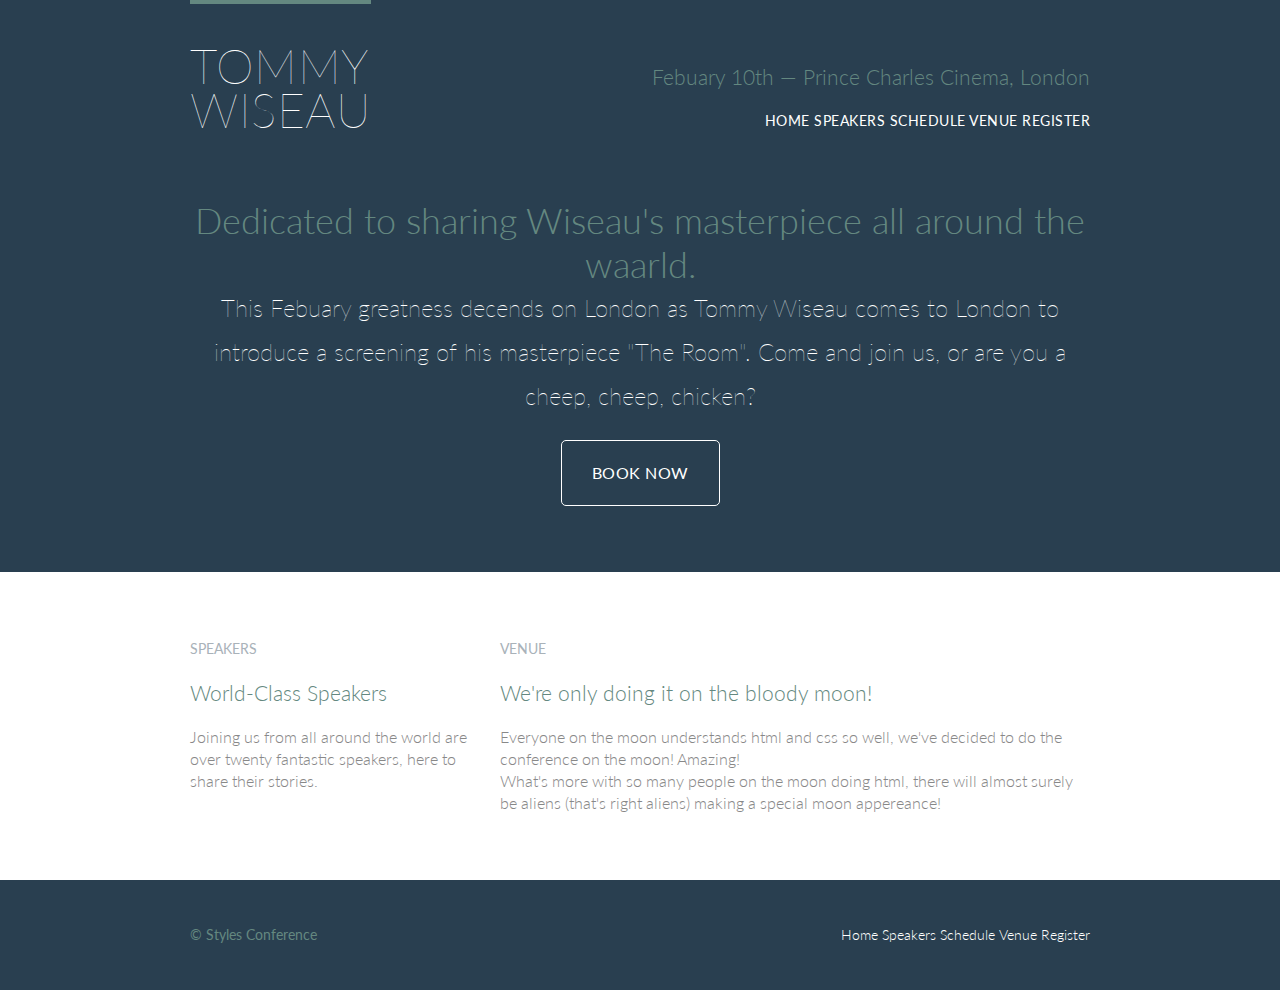
==== styles-conference/index.html @ 99e755d6 "Automatic push" ====
<!DOCTYPE html>
<html lang="en">
  <head>
    <link rel="stylesheet" href="assets/stylesheets/main.css">
    <link href="https://fonts.googleapis.com/css?family=Lato:100,100i,300,300i,400,400i" rel="stylesheet">
    <meta charset="utf-8" />
    <title></title>
  </head>
  <body>
    <header class=" primary-header container group">
      <h1 class="logo">
        <a href="index.html">Tommy <br> Wiseau</a>
      </h1>
      <h3 class="tagline">Febuary 10th &mdash; Prince Charles Cinema, London</h3>
      <nav class="nav primary-nav">
        <a href="index.html">Home</a>
        <a href="speakers.html">Speakers</a>
        <a href="schedule.html">Schedule</a>
        <a href="venue.html">Venue</a>
        <a href="register.html">Register</a>
      </nav>
    </header>
    <section class="hero container">
      <h2>Dedicated to sharing Wiseau's masterpiece all around the waarld.</h2>
      <p>This Febuary greatness decends on London as Tommy Wiseau comes to London
      to introduce a screening of his masterpiece "The Room". Come and join us, or are you
    a cheep, cheep, chicken?</p>
      <a href="https://princecharlescinema.com/PrinceCharlesCinema.dll/Home" class="btn btn-alt">Book Now</a>
    </section>
    <section class="row"> <!-- Options are row or row-alt -->
      <div class="grid">
        <!-- Speakers -->
        <section class="teaser col-1-3">
          <a href="speakers.html">
            <h5>Speakers</h5>
          </a>
            <h3>World-Class Speakers</h3>
            <p>Joining us from all around the world are over twenty fantastic speakers, here to share their stories.</p>
          </section><!--
            Venue
          --><section class="teaser col-2-3">
          <a href="venue.html">
            <h5>Venue</h5>
          </a>
            <h3>We're only doing it on the bloody moon!</h3>
            <p>Everyone on the moon understands html and css so well, we've decided to do the conference on the moon! Amazing! <br>
            What's more with so many people on the moon doing html, there will almost surely be aliens (that's right aliens) making a special moon appereance!</p>
          </section>
        </div>
      </section>
    <footer class="container primary-footer group">
      <small>&copy; Styles Conference</small>
      <nav class="nav">
        <a href="index.html">Home</a>
        <a href="speakers.html">Speakers</a>
        <a href="schedule.html">Schedule</a>
        <a href="venue.html">Venue</a>
        <a href="register.html">Register</a>
      </nav>
    </footer>
  </body>
</html>
---- styles-conference/assets/stylesheets/main.css ----
/* http://meyerweb.com/eric/tools/css/reset/ 2. v2.0 | 20110126
  License: none (public domain)
*/

html, body, div, span, applet, object, iframe,
h1, h2, h3, h4, h5, h6, p, blockquote, pre,
a, abbr, acronym, address, big, cite, code,
del, dfn, em, img, ins, kbd, q, s, samp,
small, strike, strong, sub, sup, tt, var,
b, u, i, center,
dl, dt, dd, ol, ul, li,
fieldset, form, label, legend,
table, caption, tbody, tfoot, thead, tr, th, td,
article, aside, canvas, details, embed,
figure, figcaption, footer, header, hgroup,
menu, nav, output, ruby, section, summary,
time, mark, audio, video {
  margin: 0;
  padding: 0;
  border: 0;
  font-size: 100%;
  font: inherit;
  vertical-align: baseline;
}
/* HTML5 display-role reset for older browsers */
article, aside, details, figcaption, figure,
footer, header, hgroup, menu, nav, section {
  display: block;
}
body {
  line-height: 1;
}
ol, ul {
  list-style: none;
}
blockquote, q {
  quotes: none;
}
blockquote:before, blockquote:after,
q:before, q:after {
  content: '';
  content: none;
}
table {
  border-collapse: collapse;
  border-spacing: 0;
}

/*
  ====
  Grid
  ====
*/

*,
*:before,
*:after {
  -webkit-box-sizing: border-box;
  -moz-box-sizing:    border-box;
  box-sizing:        border-box;
}

.container {
  margin: 0 auto;
  padding-left: 30px;
  padding-right: 30px;
  width: 960px;
}

/*
  ===========
  Typography
  ===========
*/

h1,h3,h4,h5, p {
  margin-bottom: 22px;
}

/*
  =======
  Buttons
  =======
*/

.btn {
  border-radius: 5px;
  color: #fff;
  cursor: pointer;
  display: inline-block;
  margin: 0;
  font-weight: 400;
  letter-spacing: .5px;
  text-transform: uppercase;
}

.btn-alt {
  border: 1px solid #fff;
  padding: 10px 30px;
}

.btn-alt:hover {
  background: #fff;
  color: #648880;
}

/*
  ====
  Home
  ====
*/

.hero {
  color: #fff;
  line-height: 44px;
  padding: 22px 80px 66px 80px;
  text-align: center;
}
.hero h2 {
  font-size: 36px;
}
.hero p {
  font-size: 24px;
  font-weight: 100;
}

/*
  ========
  Clearfix
  ========
*/
.group:before,
.group:after {
  content: "";
  display: table;
}
.group:after {
  clear: both;
}
.group {
  clear: both;
  *zoom: 1;
}

/*
  ==============
  Primary header
  ==============
*/

.logo {
  border-top: 4px solid #648880;
  padding: 40px 0 22px 0;
  float: left;
}

/*
  ==============
  Primary footer
  ==============
*/

.primary-footer small {
  float: left;
}

.primary-footer {
  padding-bottom: 44px;
  padding-top: 44px;
}

/* REUSEABLE CLASSES */

.col-1-3 {
  width: 33.33%;
}
.col-2-3 {
  width: 66.66%;
}
.col-1-3,
.col-2-3 {
  display: inline-block;
  vertical-align: top;
}

.grid,
.col-1-3,
.col-2-3 {
  padding-left: 15px;
  padding-right: 15px;
}

.container,
.grid {
  margin: 0 auto;
  width: 960px;
}

.container {
  padding-left: 30px;
  padding-right: 30px;
}

body {
  background: #293f50;
  color: #888;
  font: 300 16px/22px "Lato", "Open Sans", "Helvetica Neue", Helvetica, Arial, snas-serif;
}

h1, h2, h3, h4 {
  color: #648880;
}

h1 {
  font-size: 36px;
  line-height: 44px;
}
h2 {
  font-size: 24px;
  line-height: 44px;
}
h3 {
  font-size: 21px;
}
h4 {
  font-size: 18px;
}
h5 {
  color: #a9b2b9;
  font-size: 14px;
  font-weight: 400;
}

strong {
  font-weight: 400;
}

cite, em {
  font-style: italic;
}

/*
  =====
  Links
  =====
*/

a:hover {
  color: #a9b2b9;
}
a {
  color: #648880;
}

/* LOGO */

.logo {
  border-top: 4px solid #648880;
  float: left;
  font-size: 48px;
  font-weight: 100;
  letter-spacing: .5px;
  line-height: 44px;
  padding: 40px 0 22px 0;
  text-transform: uppercase;
}

.tagline {
  margin: 66px 0 22px 0;
  text-align: right;
}

.primary-nav {
  font-size: 14px;
  font-weight: 400;
  letter-spacing: .5px;
  text-transform: uppercase;
}

.primary-footer {
  color: #648880;
  font-size: 14px;
  padding-bottom: 44px;
  padding-top: 44px;
}

.primary-footer small {
  float: left;
  font-weight: 400;
}

.teaser a:hover h3 {
  color: #a9b2b9;
}

a {
  color: #648880;
  text-decoration: none;
}
a:hover {
  color: #a9b2b9;
}
/*LINK STYLING*/
p a {
  border-bottom: 1px solid #dfe2e5
}
h5 {
  color: #a9b2b9;
  font-size: 14px;
  font-weight: 400;
  text-transform: uppercase;
}

/* NAVIGATION */

.nav {
  text-align: right;
}

/*Header and footer colours*/
.primary-header a,
.primary-footer a {
  color: #fff
}
.primary-header a:hover,
.primary-footer a:hover {
  color: #648880;
}

/* ROWS */

.row {
  background: #fff;
  min-width: 960px;
  padding: 66px 0 44px 0;
}
.row,
.row-alt {
  min-width: 960px;
}
.row {
  background: #fff;
  padding: 66px 0 44px 0;
}
.row-alt {
  background: #cbe2c1;
  background: -webkit-linear-gradient(to right, #a1d3b0, #f6f1d3);
  background: -moz-linear-gradient(to right, #a1d3b0, #f6f1d3);
  background: linear-gradient(to right, #a1d3b0, #f6f1d3);
  padding: 44px 0 22px 0;
}

/* LEADS */

.lead {
  text-align: center;
}

.lead p {
  font-size: 21px;
  line-height: 33px;
}
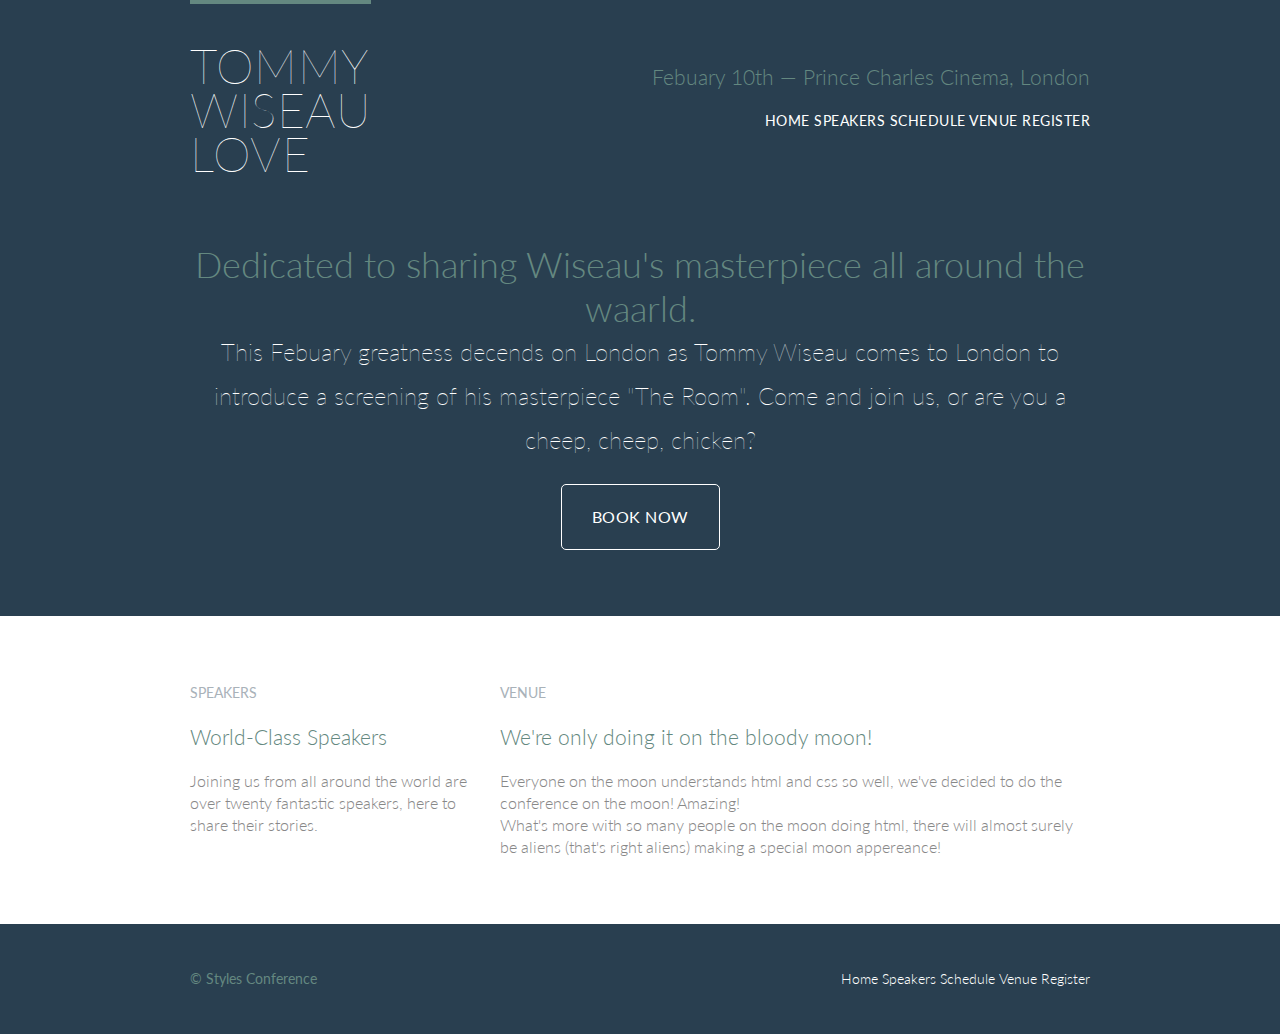
==== commit 45a30916: "Automatic push" ====
--- a/styles-conference/index.html
+++ b/styles-conference/index.html
@@ -9,7 +9,7 @@
   <body>
     <header class=" primary-header container group">
       <h1 class="logo">
-        <a href="index.html">Tommy <br> Wiseau</a>
+        <a href="http://pixel.nymag.com/imgs/daily/vulture/2015/11/17/17-tommy-wiseau-the-room.w1200.h630.jpg">Tommy <br> Wiseau <br> Love </a>
       </h1>
       <h3 class="tagline">Febuary 10th &mdash; Prince Charles Cinema, London</h3>
       <nav class="nav primary-nav">
@@ -29,7 +29,7 @@
     </section>
     <section class="row"> <!-- Options are row or row-alt -->
       <div class="grid">
-        <!-- Speakers -->
+        <!-- You are tearing me apart -->
         <section class="teaser col-1-3">
           <a href="speakers.html">
             <h5>Speakers</h5>
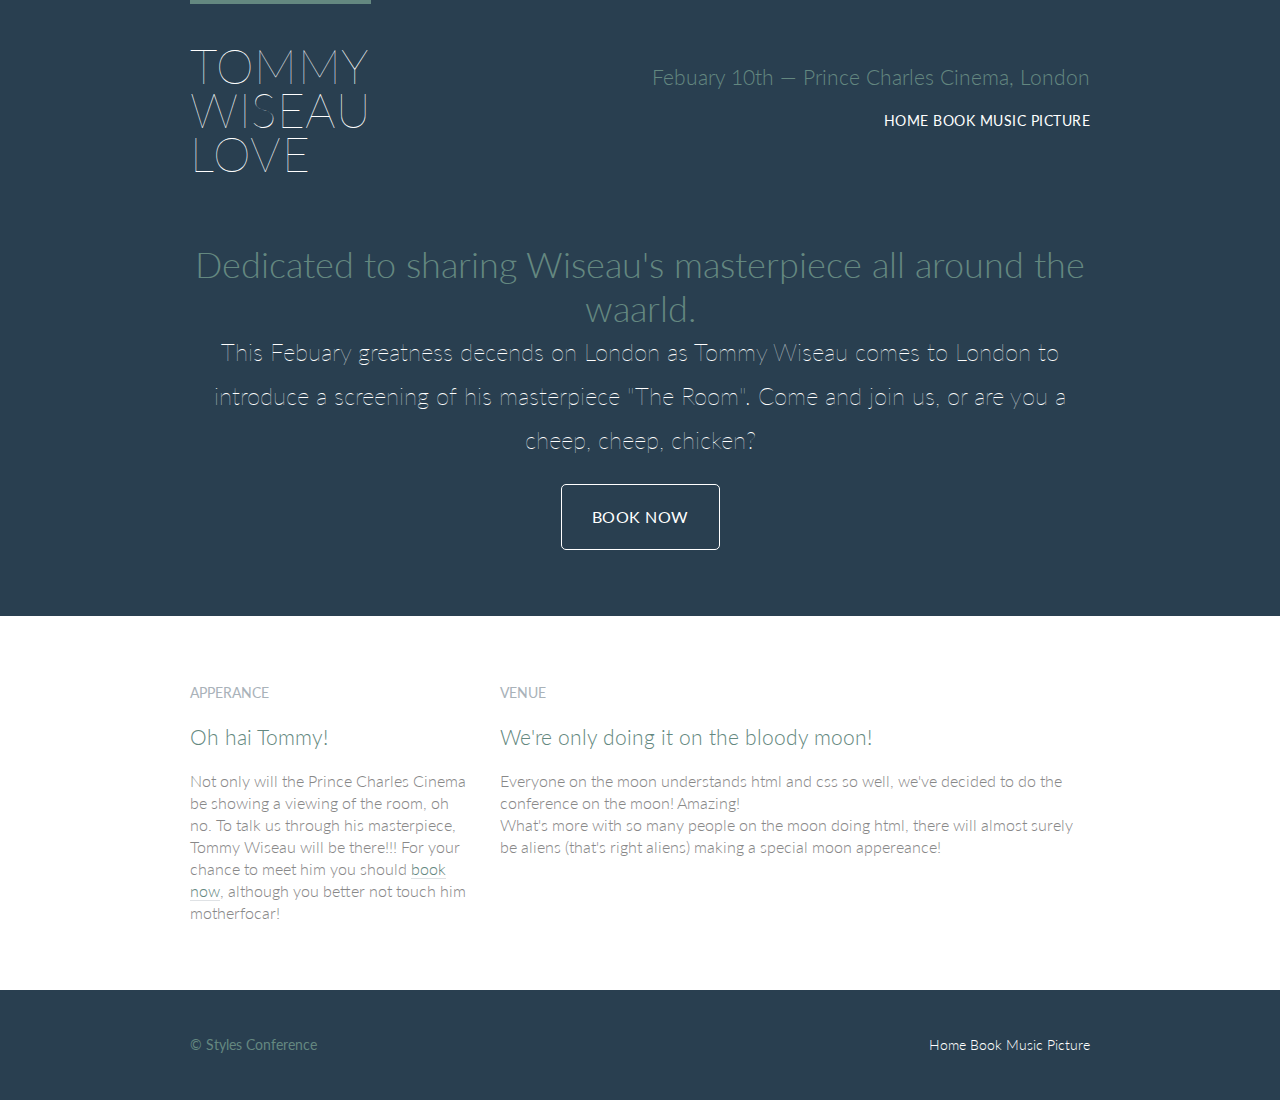
==== commit b1160b6b: "Automatic push" ====
--- a/styles-conference/index.html
+++ b/styles-conference/index.html
@@ -4,7 +4,7 @@
     <link rel="stylesheet" href="assets/stylesheets/main.css">
     <link href="https://fonts.googleapis.com/css?family=Lato:100,100i,300,300i,400,400i" rel="stylesheet">
     <meta charset="utf-8" />
-    <title></title>
+    <title>You are tearing me apart Lisa!</title>
   </head>
   <body>
     <header class=" primary-header container group">
@@ -14,10 +14,9 @@
       <h3 class="tagline">Febuary 10th &mdash; Prince Charles Cinema, London</h3>
       <nav class="nav primary-nav">
         <a href="index.html">Home</a>
-        <a href="speakers.html">Speakers</a>
-        <a href="schedule.html">Schedule</a>
-        <a href="venue.html">Venue</a>
-        <a href="register.html">Register</a>
+        <a href="https://princecharlescinema.com/PrinceCharlesCinema.dll/Home">Book</a>
+        <a href="https://www.youtube.com/watch?v=0n7EX1VBb3I">Music</a>
+        <a href="http://pixel.nymag.com/imgs/daily/vulture/2015/11/17/17-tommy-wiseau-the-room.w1200.h630.jpg">Picture</a>
       </nav>
     </header>
     <section class="hero container">
@@ -32,10 +31,14 @@
         <!-- You are tearing me apart -->
         <section class="teaser col-1-3">
           <a href="speakers.html">
-            <h5>Speakers</h5>
+            <h5>Apperance</h5>
           </a>
-            <h3>World-Class Speakers</h3>
-            <p>Joining us from all around the world are over twenty fantastic speakers, here to share their stories.</p>
+            <h3>Oh hai Tommy!</h3>
+            <p>Not only will the Prince Charles Cinema be showing a viewing of
+            the room, oh no. To talk us through his masterpiece, Tommy Wiseau
+            will be there!!! For your chance to meet him you should
+             <a href="https://princecharlescinema.com/PrinceCharlesCinema.dll/Home">book now</a>,
+             although you better not touch him motherfocar!</p>
           </section><!--
             Venue
           --><section class="teaser col-2-3">
@@ -52,10 +55,9 @@
       <small>&copy; Styles Conference</small>
       <nav class="nav">
         <a href="index.html">Home</a>
-        <a href="speakers.html">Speakers</a>
-        <a href="schedule.html">Schedule</a>
-        <a href="venue.html">Venue</a>
-        <a href="register.html">Register</a>
+        <a href="https://princecharlescinema.com/PrinceCharlesCinema.dll/Home">Book</a>
+        <a href="https://www.youtube.com/watch?v=0n7EX1VBb3I">Music</a>
+        <a href="http://pixel.nymag.com/imgs/daily/vulture/2015/11/17/17-tommy-wiseau-the-room.w1200.h630.jpg">Picture</a>
       </nav>
     </footer>
   </body>
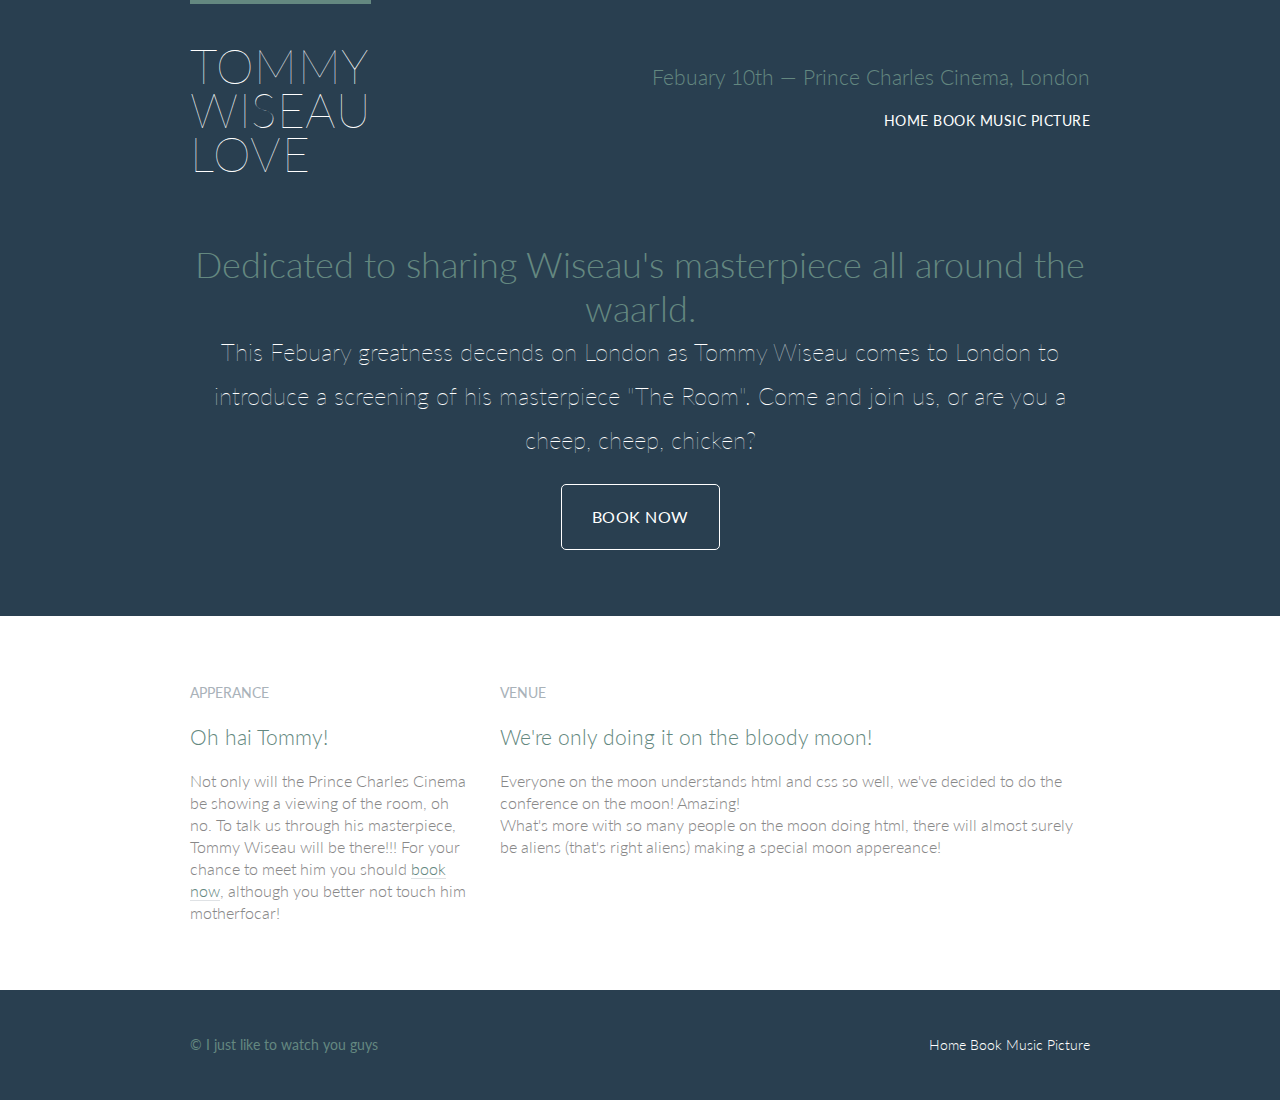
==== commit 2b19fe27: "Automatic push" ====
--- a/styles-conference/index.html
+++ b/styles-conference/index.html
@@ -52,7 +52,7 @@
         </div>
       </section>
     <footer class="container primary-footer group">
-      <small>&copy; Styles Conference</small>
+      <small>&copy; I just like to watch you guys</small>
       <nav class="nav">
         <a href="index.html">Home</a>
         <a href="https://princecharlescinema.com/PrinceCharlesCinema.dll/Home">Book</a>
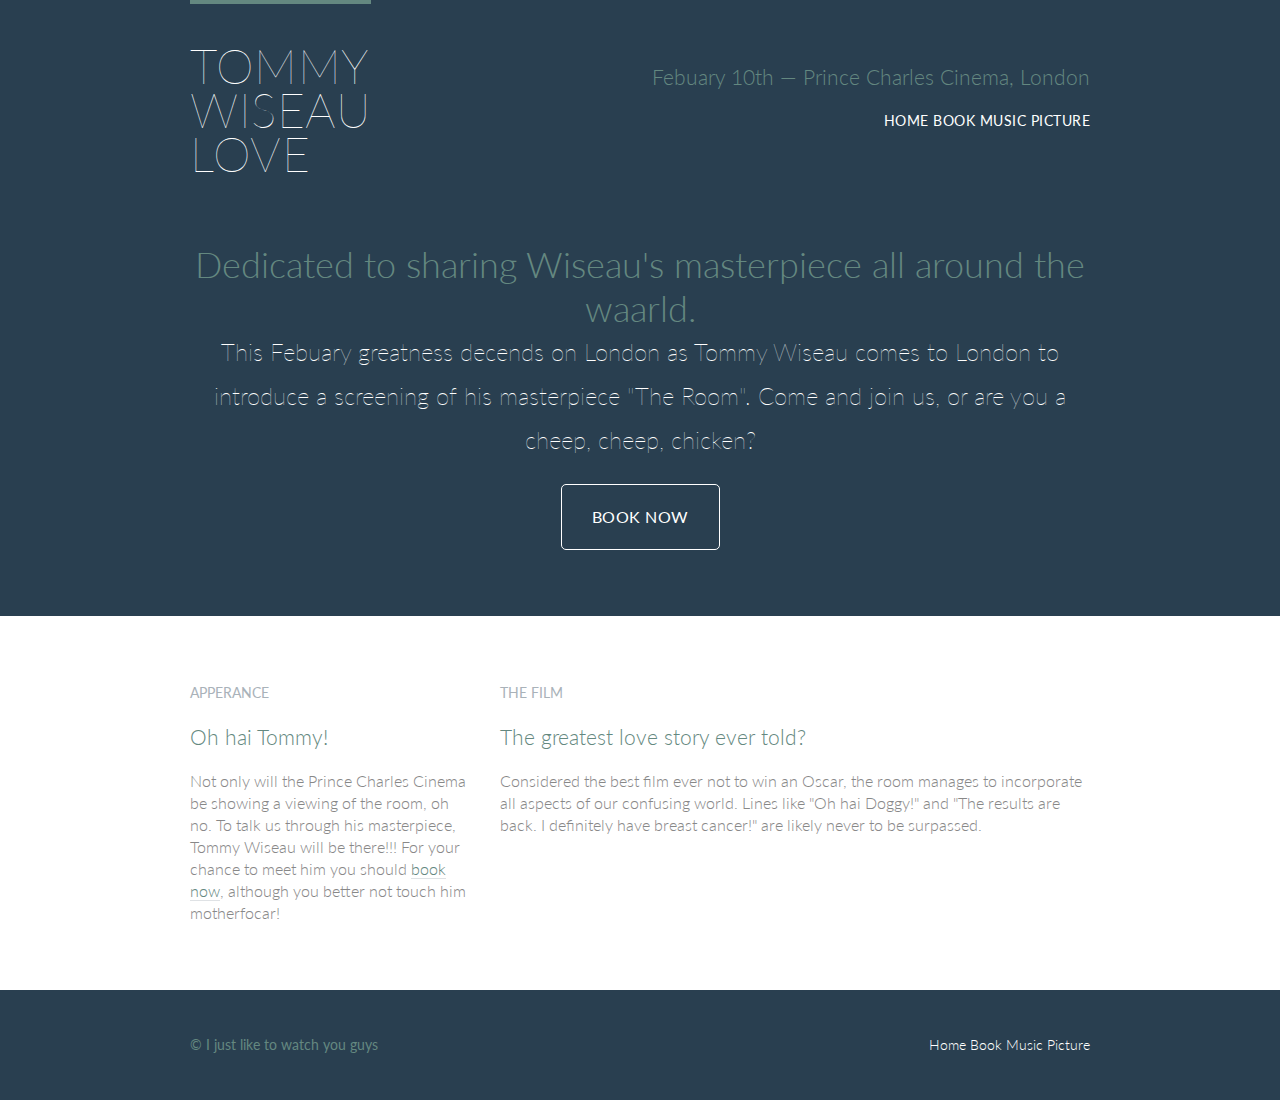
==== commit e635310d: "Automatic push" ====
--- a/styles-conference/index.html
+++ b/styles-conference/index.html
@@ -42,12 +42,16 @@
           </section><!--
             Venue
           --><section class="teaser col-2-3">
-          <a href="venue.html">
-            <h5>Venue</h5>
+          <a href="https://www.youtube.com/watch?v=1Gqv2bOp7xI">
+            <h5>The film</h5>
           </a>
-            <h3>We're only doing it on the bloody moon!</h3>
-            <p>Everyone on the moon understands html and css so well, we've decided to do the conference on the moon! Amazing! <br>
-            What's more with so many people on the moon doing html, there will almost surely be aliens (that's right aliens) making a special moon appereance!</p>
+            <h3>The greatest love story ever told?</h3>
+            <p>
+              Considered the best film ever not to win an Oscar, the room
+              manages to incorporate all aspects of our confusing world. Lines like
+              &quot;Oh hai Doggy!&quot; and &quot;The results are back. I definitely
+              have breast cancer!&quot; are likely never to be surpassed.
+            </p>
           </section>
         </div>
       </section>
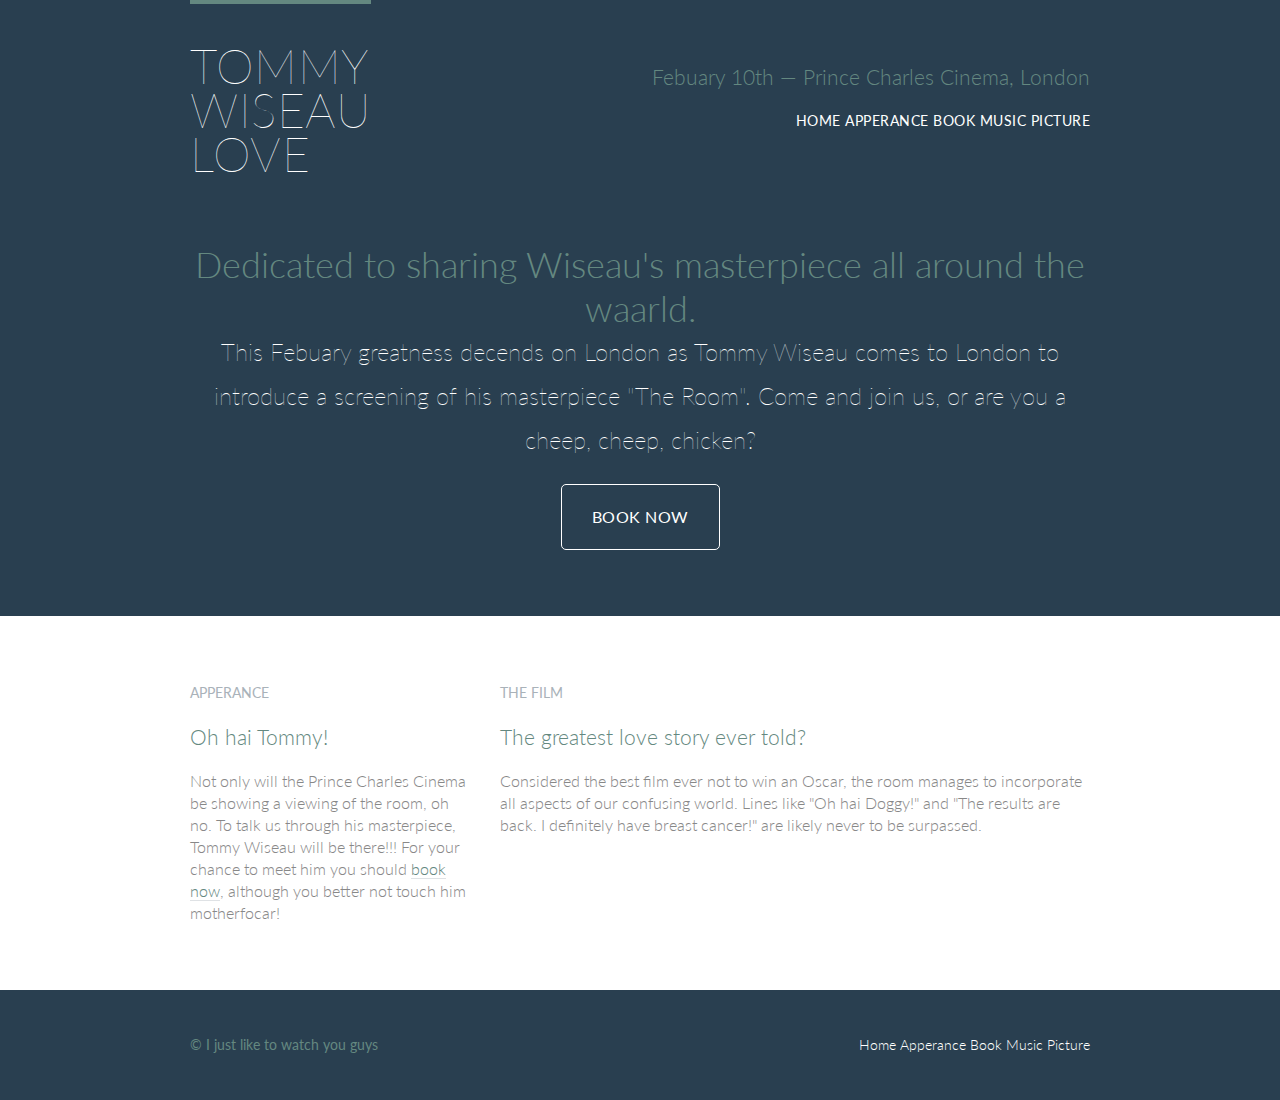
==== commit 11844f25: "Automatic push" ====
--- a/styles-conference/index.html
+++ b/styles-conference/index.html
@@ -4,7 +4,7 @@
     <link rel="stylesheet" href="assets/stylesheets/main.css">
     <link href="https://fonts.googleapis.com/css?family=Lato:100,100i,300,300i,400,400i" rel="stylesheet">
     <meta charset="utf-8" />
-    <title>You are tearing me apart Lisa!</title>
+    <title>You are tearing me apart Lisa!  🌹</title>
   </head>
   <body>
     <header class=" primary-header container group">
@@ -14,6 +14,7 @@
       <h3 class="tagline">Febuary 10th &mdash; Prince Charles Cinema, London</h3>
       <nav class="nav primary-nav">
         <a href="index.html">Home</a>
+        <a href="speakers.html">Apperance</a>
         <a href="https://princecharlescinema.com/PrinceCharlesCinema.dll/Home">Book</a>
         <a href="https://www.youtube.com/watch?v=0n7EX1VBb3I">Music</a>
         <a href="http://pixel.nymag.com/imgs/daily/vulture/2015/11/17/17-tommy-wiseau-the-room.w1200.h630.jpg">Picture</a>
@@ -59,6 +60,7 @@
       <small>&copy; I just like to watch you guys</small>
       <nav class="nav">
         <a href="index.html">Home</a>
+        <a href="speakers.html">Apperance</a>
         <a href="https://princecharlescinema.com/PrinceCharlesCinema.dll/Home">Book</a>
         <a href="https://www.youtube.com/watch?v=0n7EX1VBb3I">Music</a>
         <a href="http://pixel.nymag.com/imgs/daily/vulture/2015/11/17/17-tommy-wiseau-the-room.w1200.h630.jpg">Picture</a>
